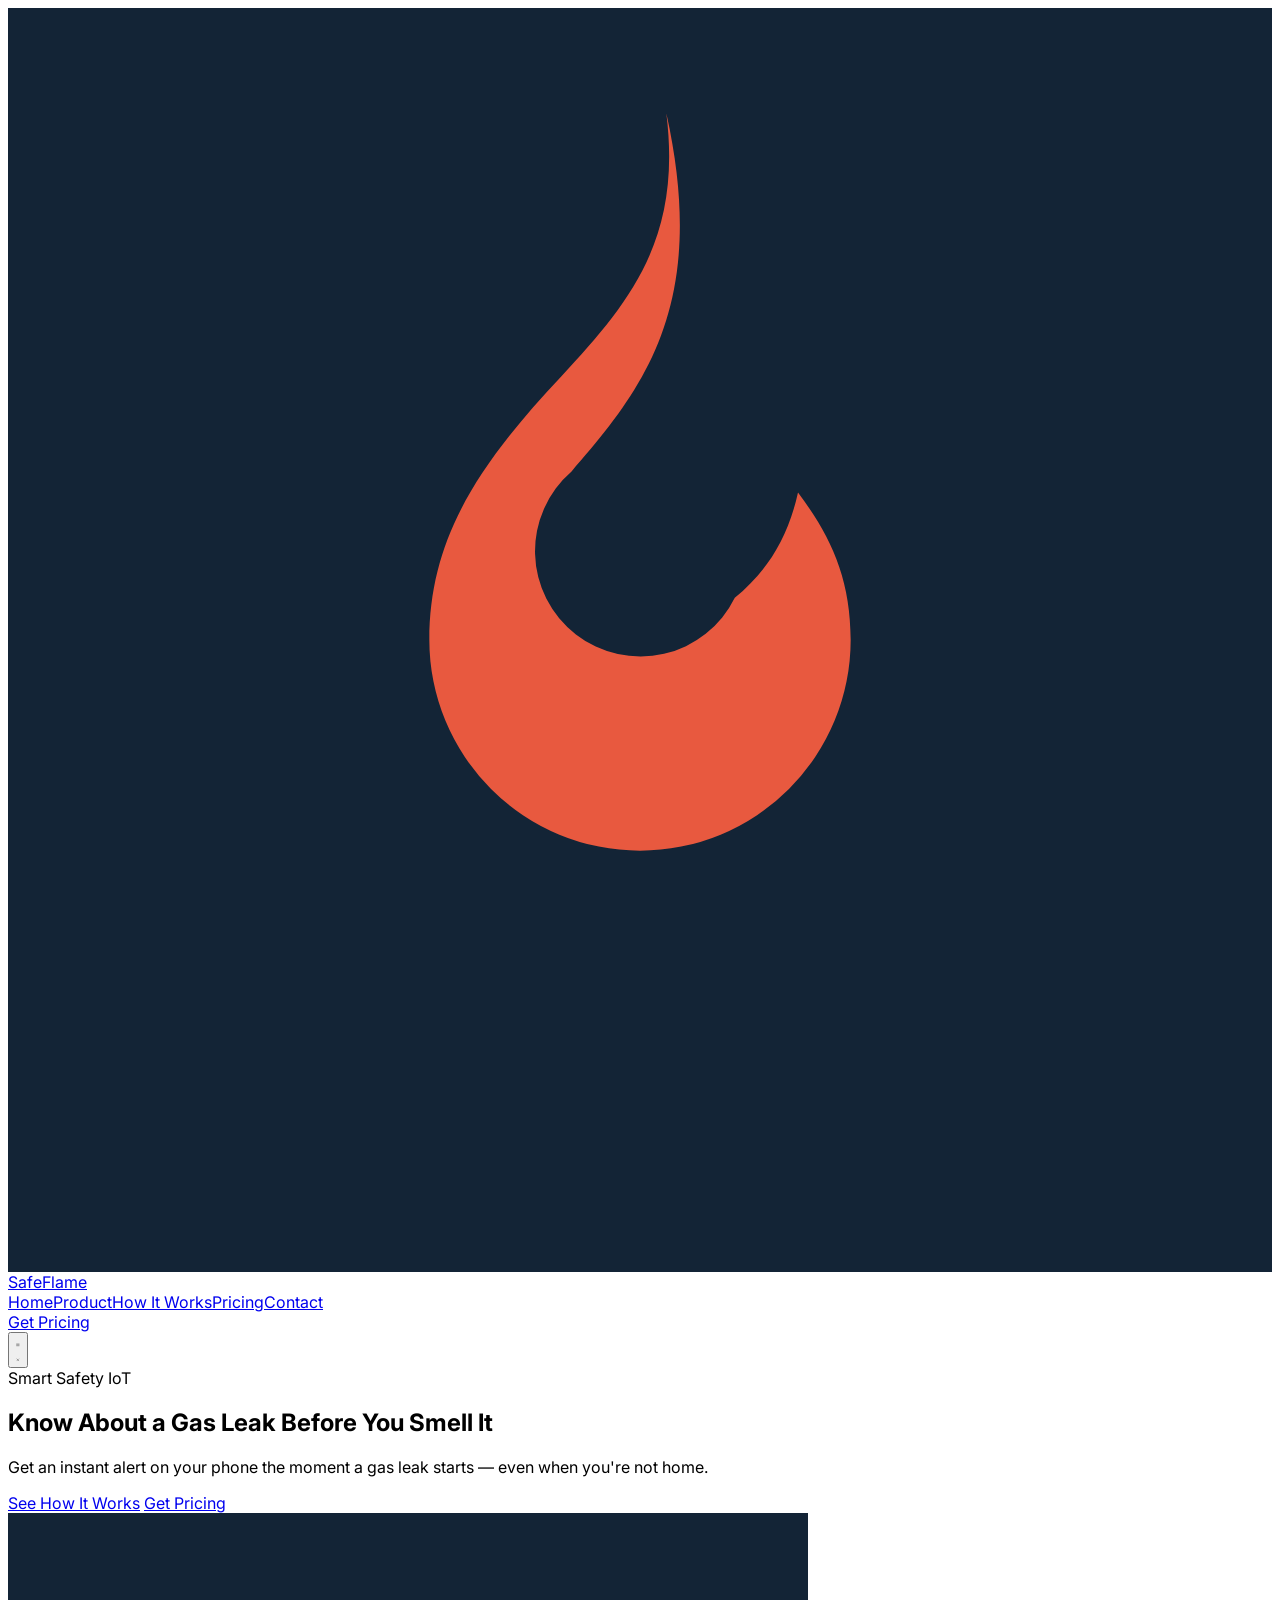
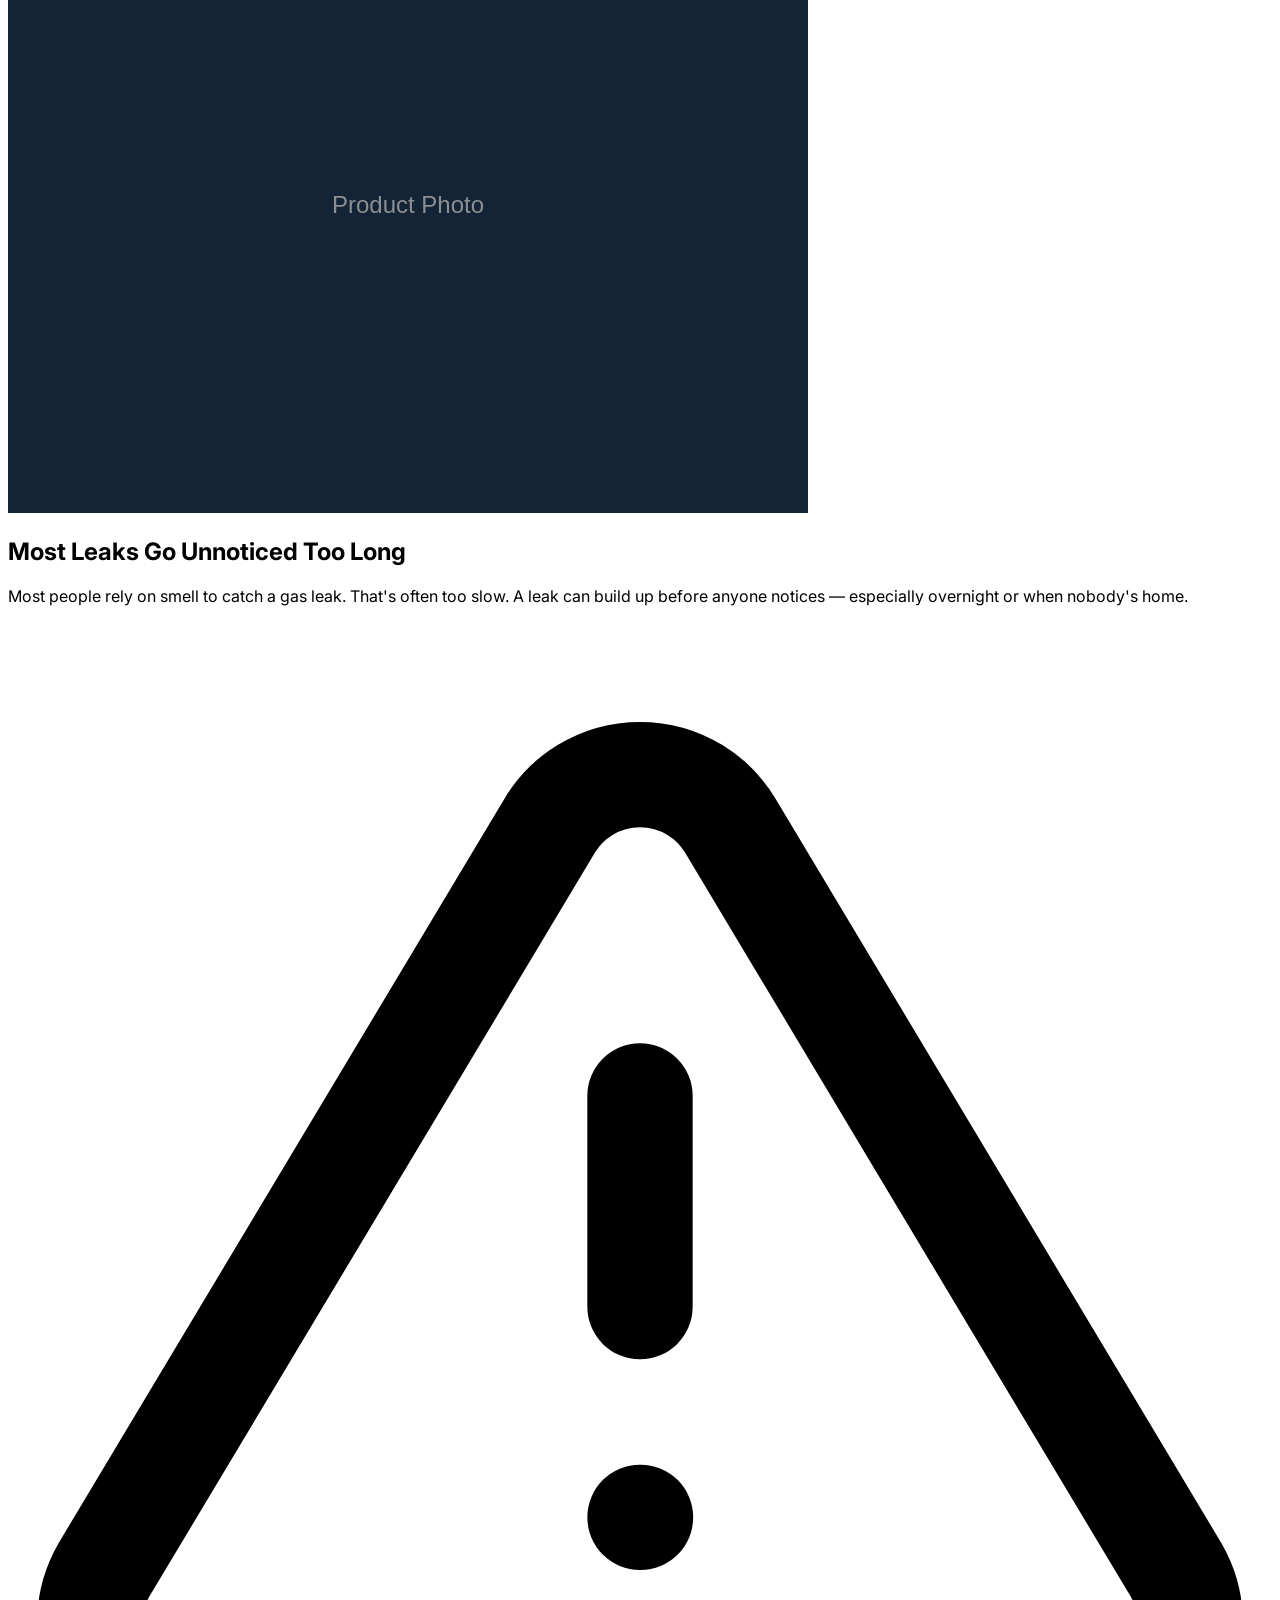
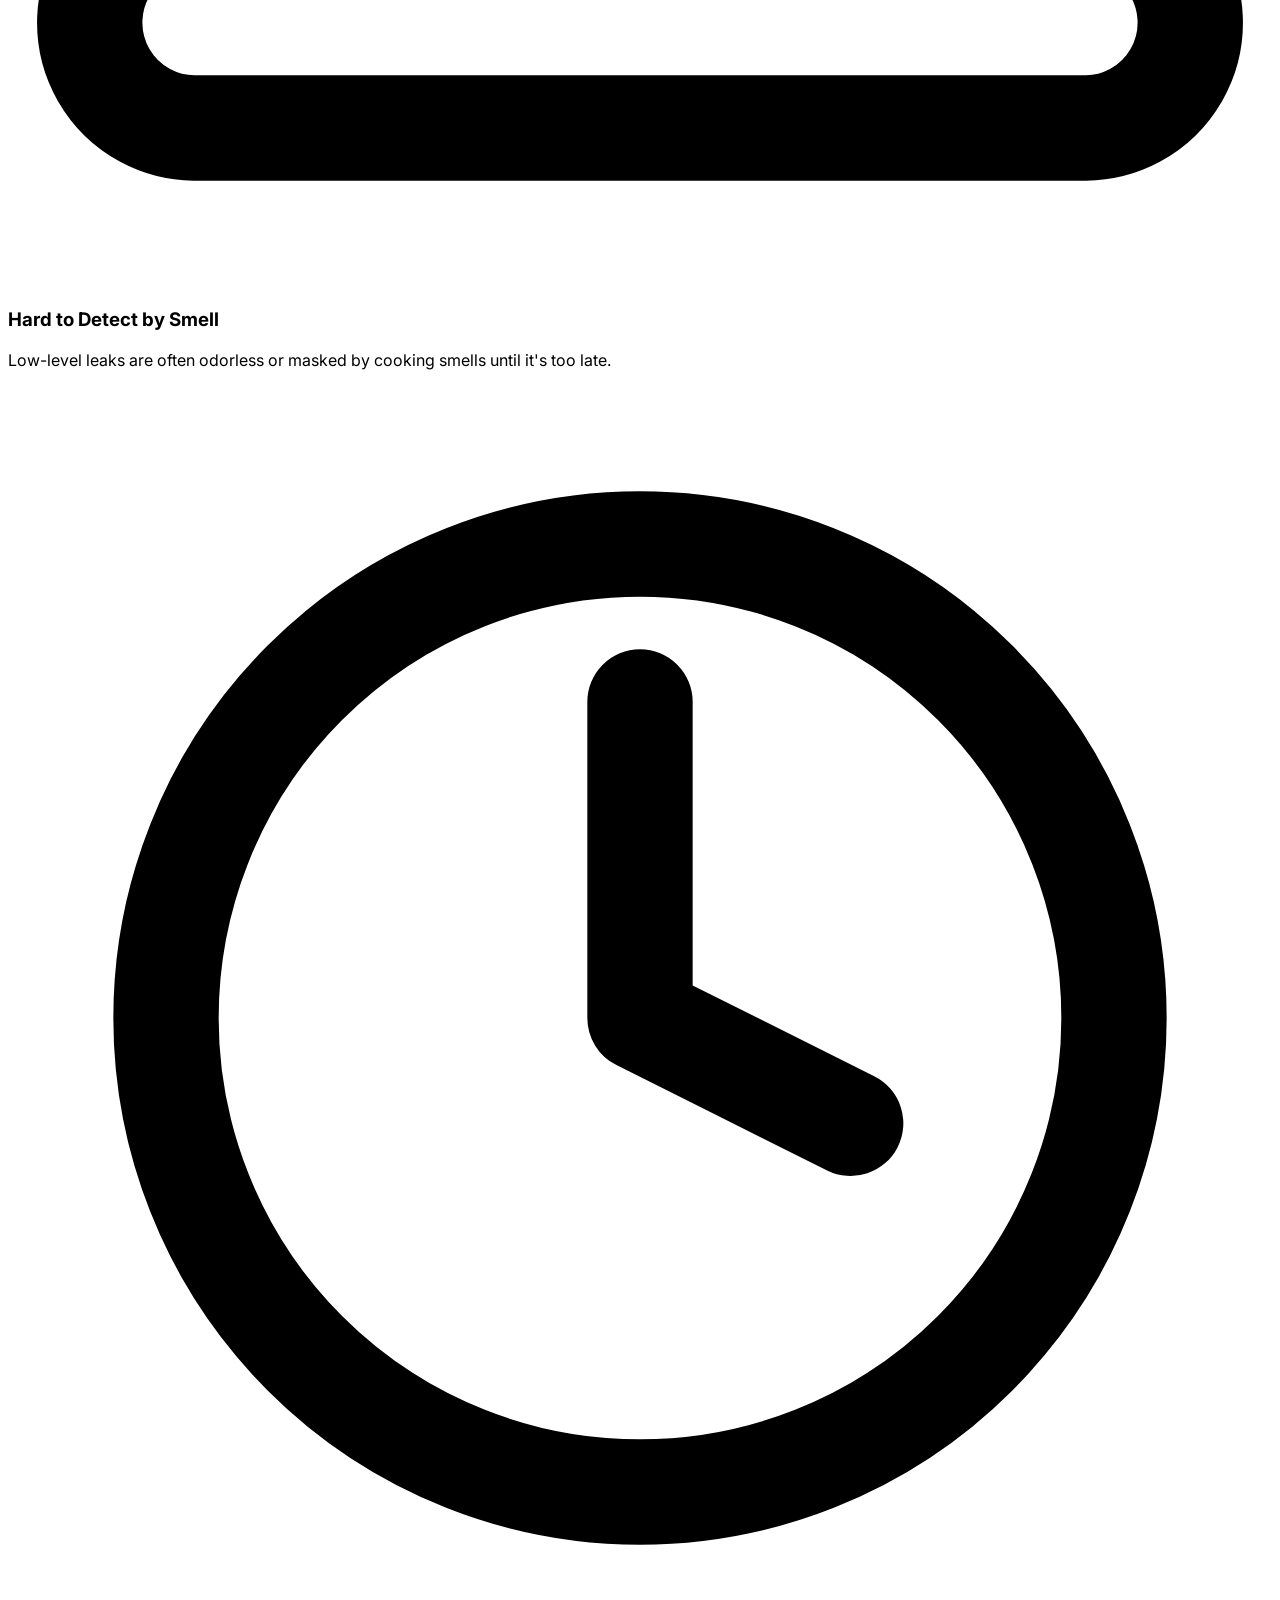
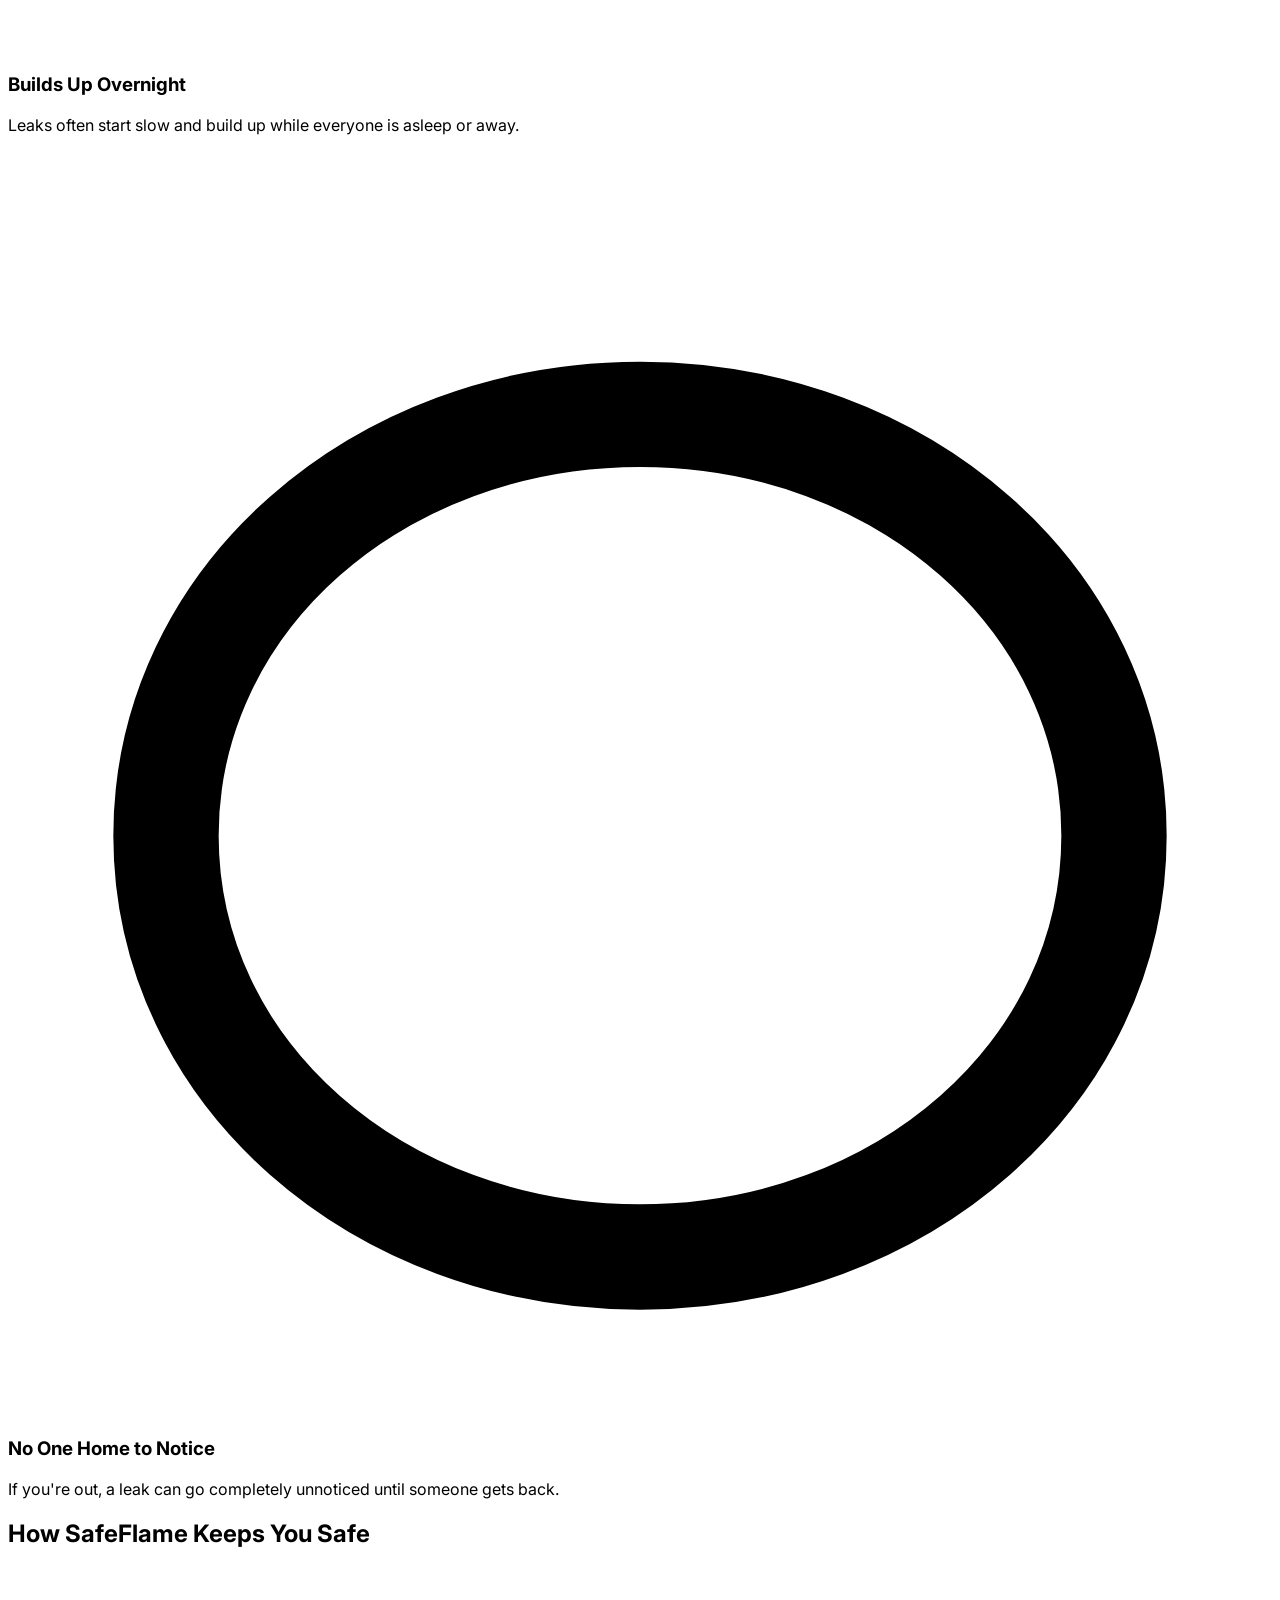
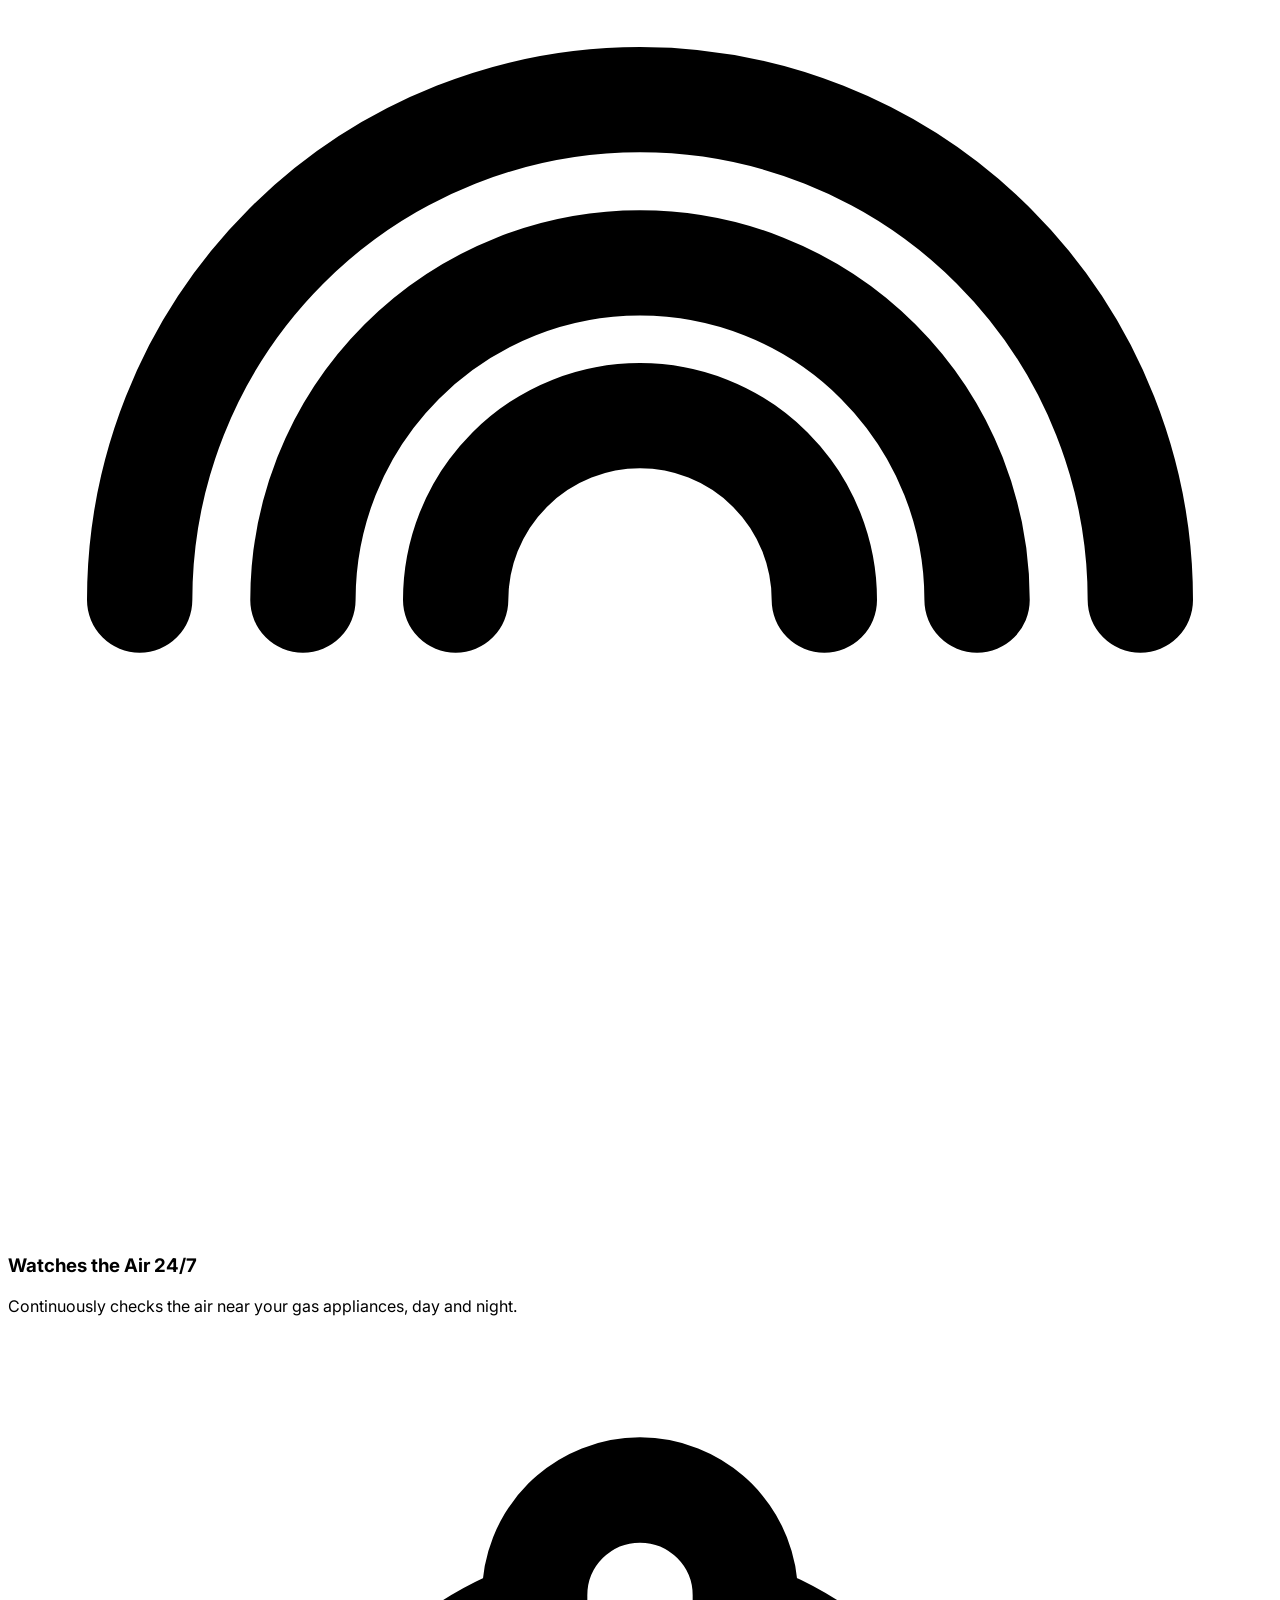
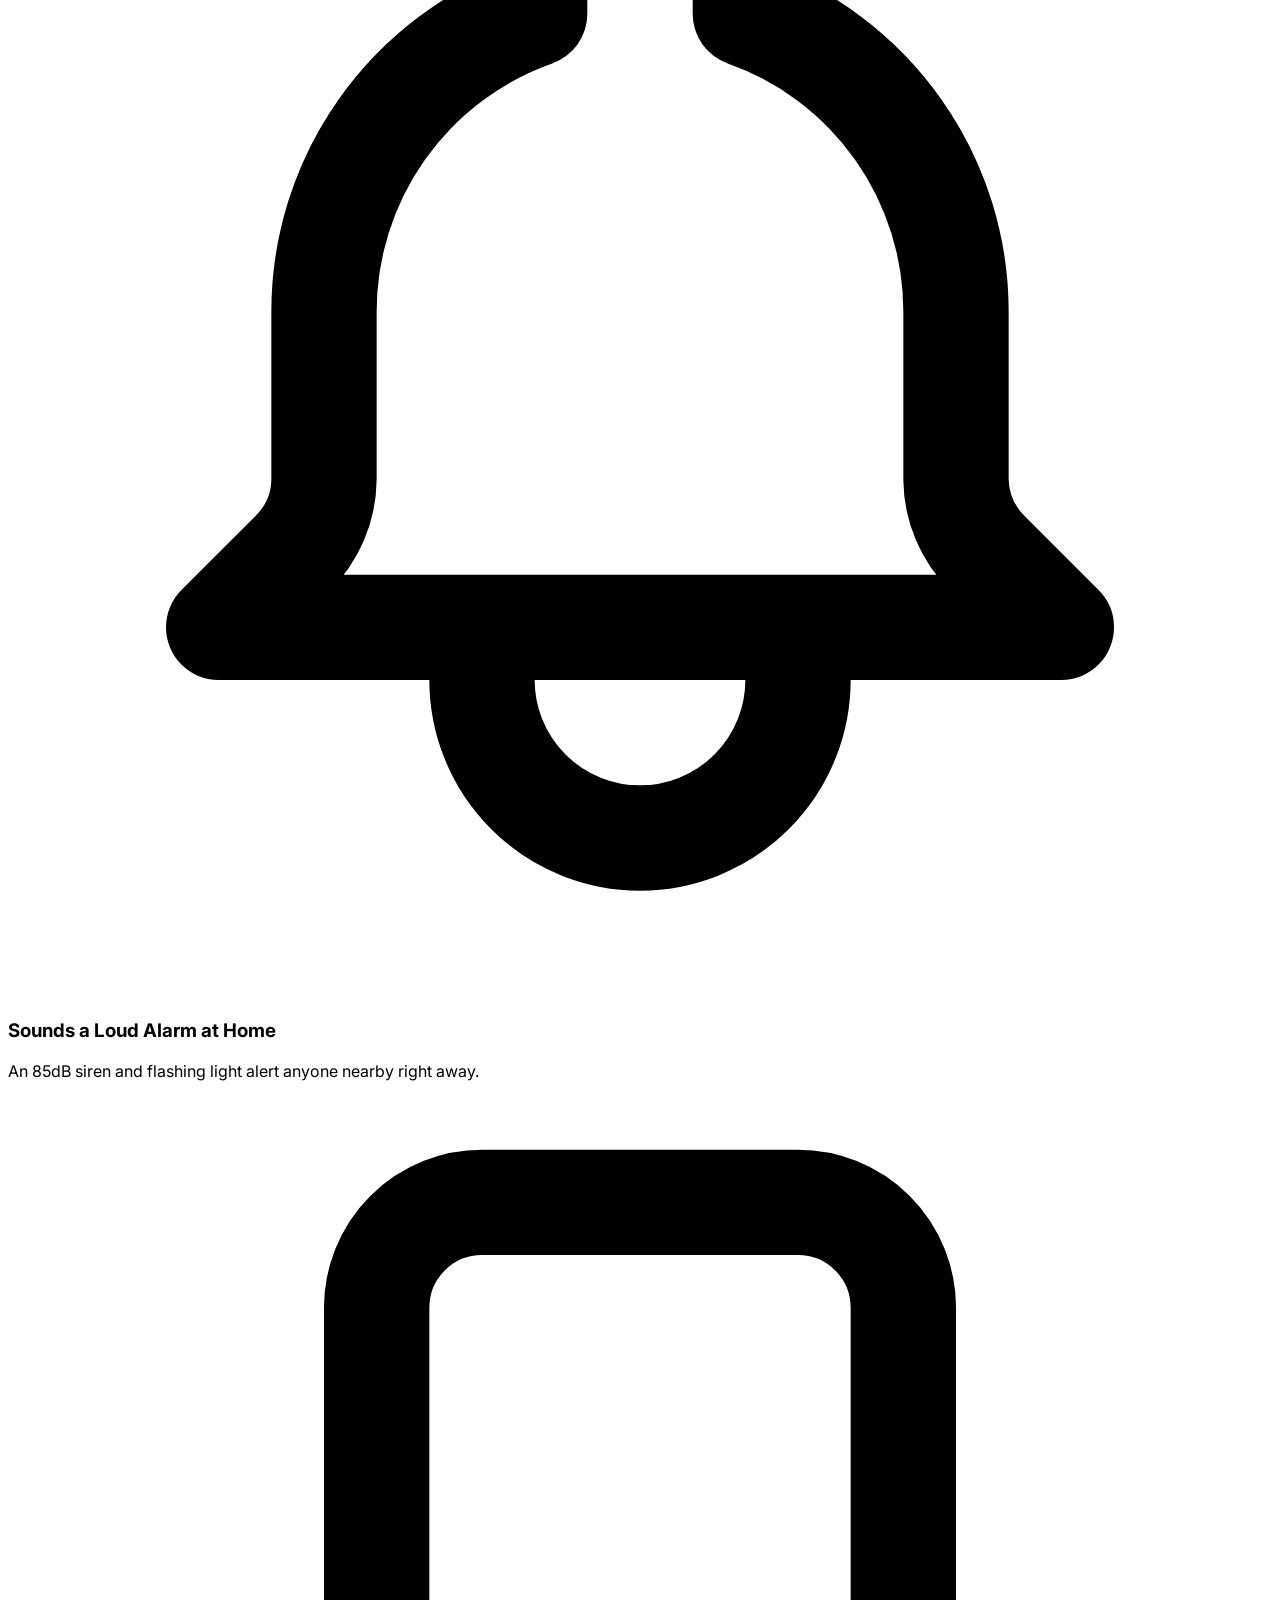
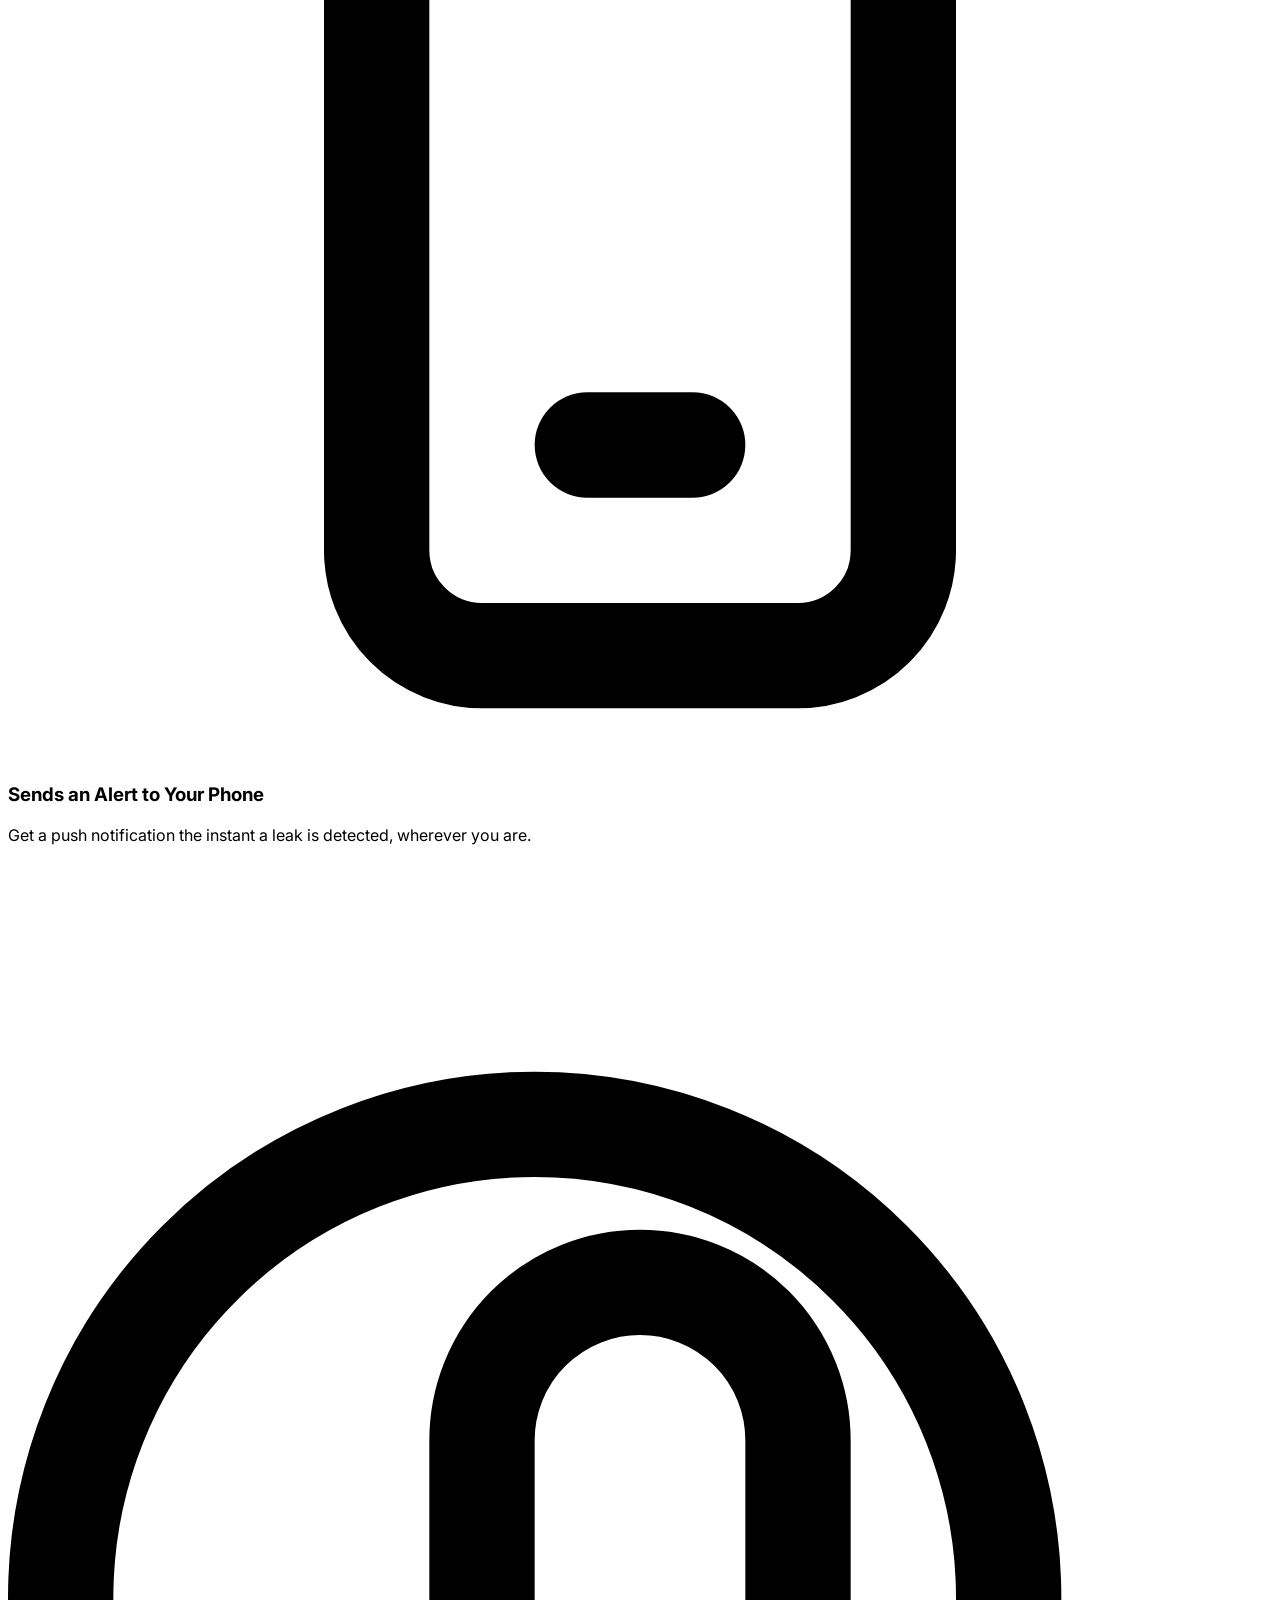
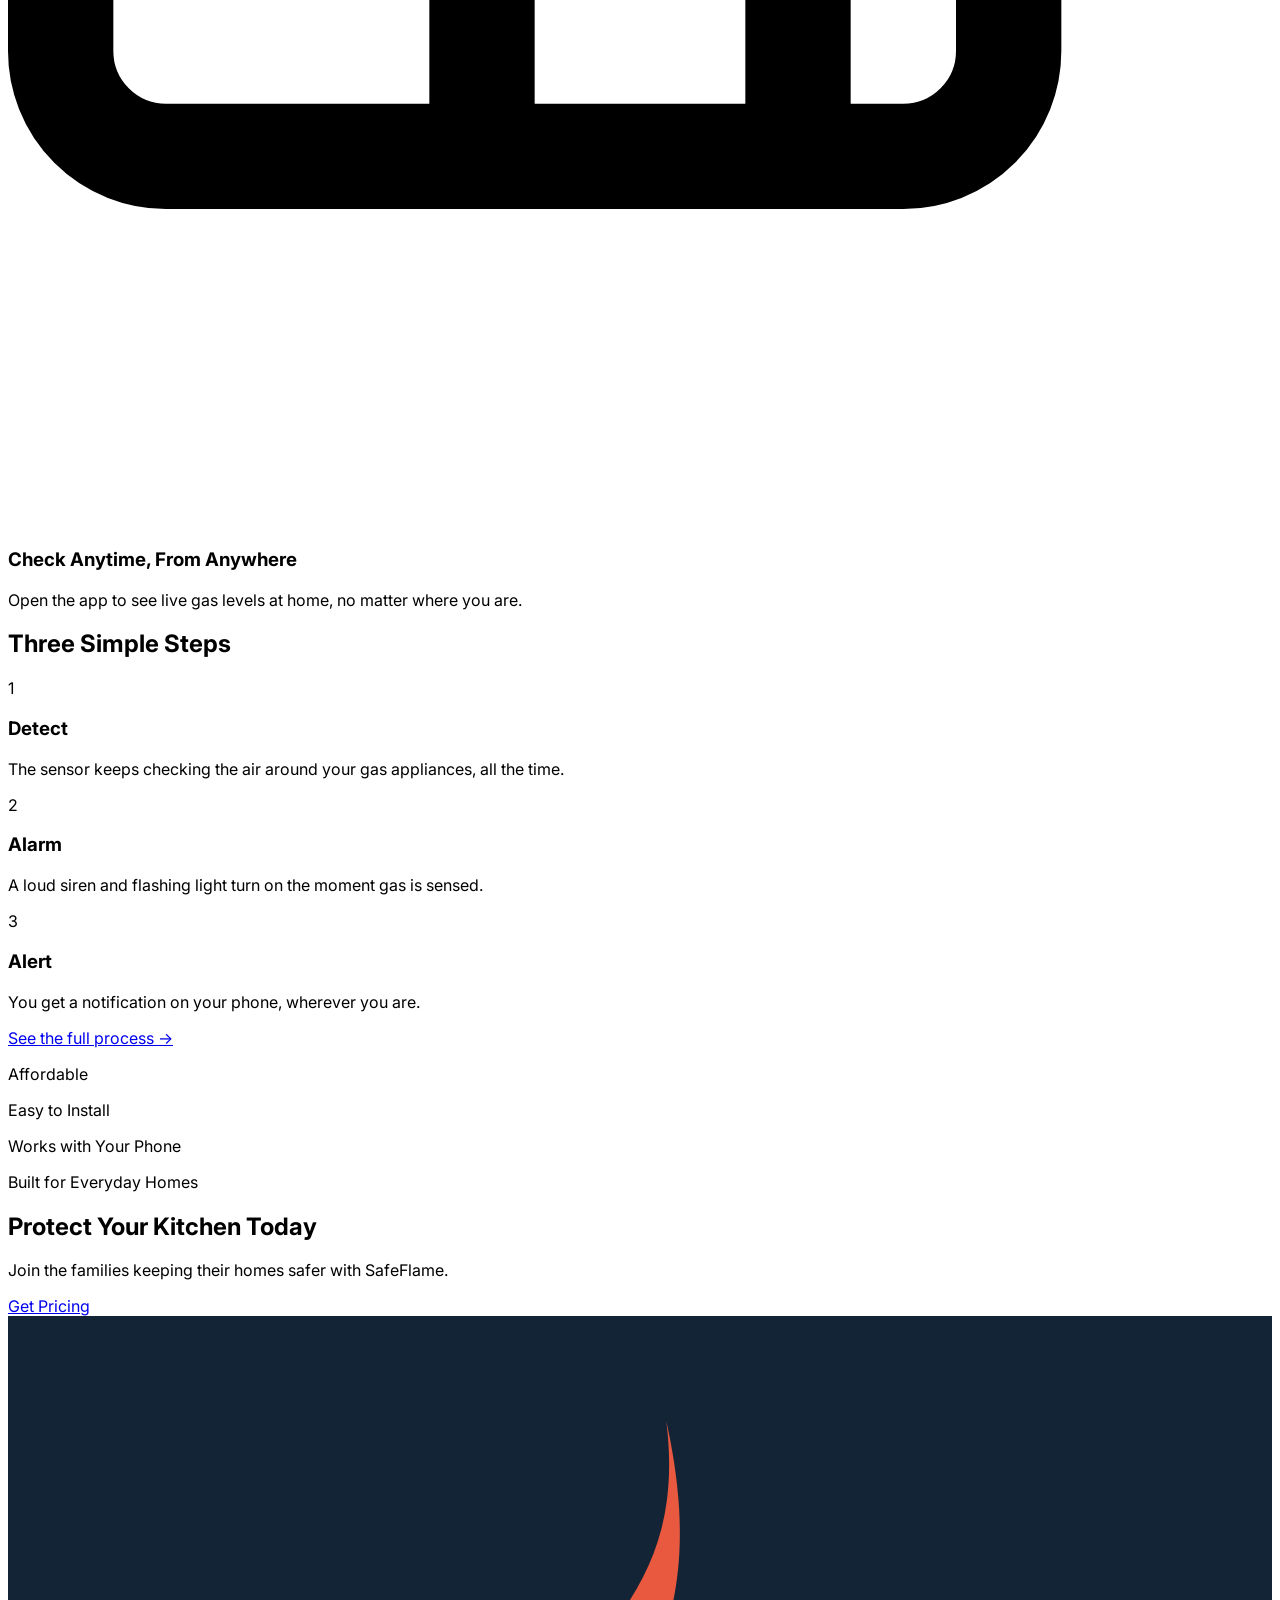
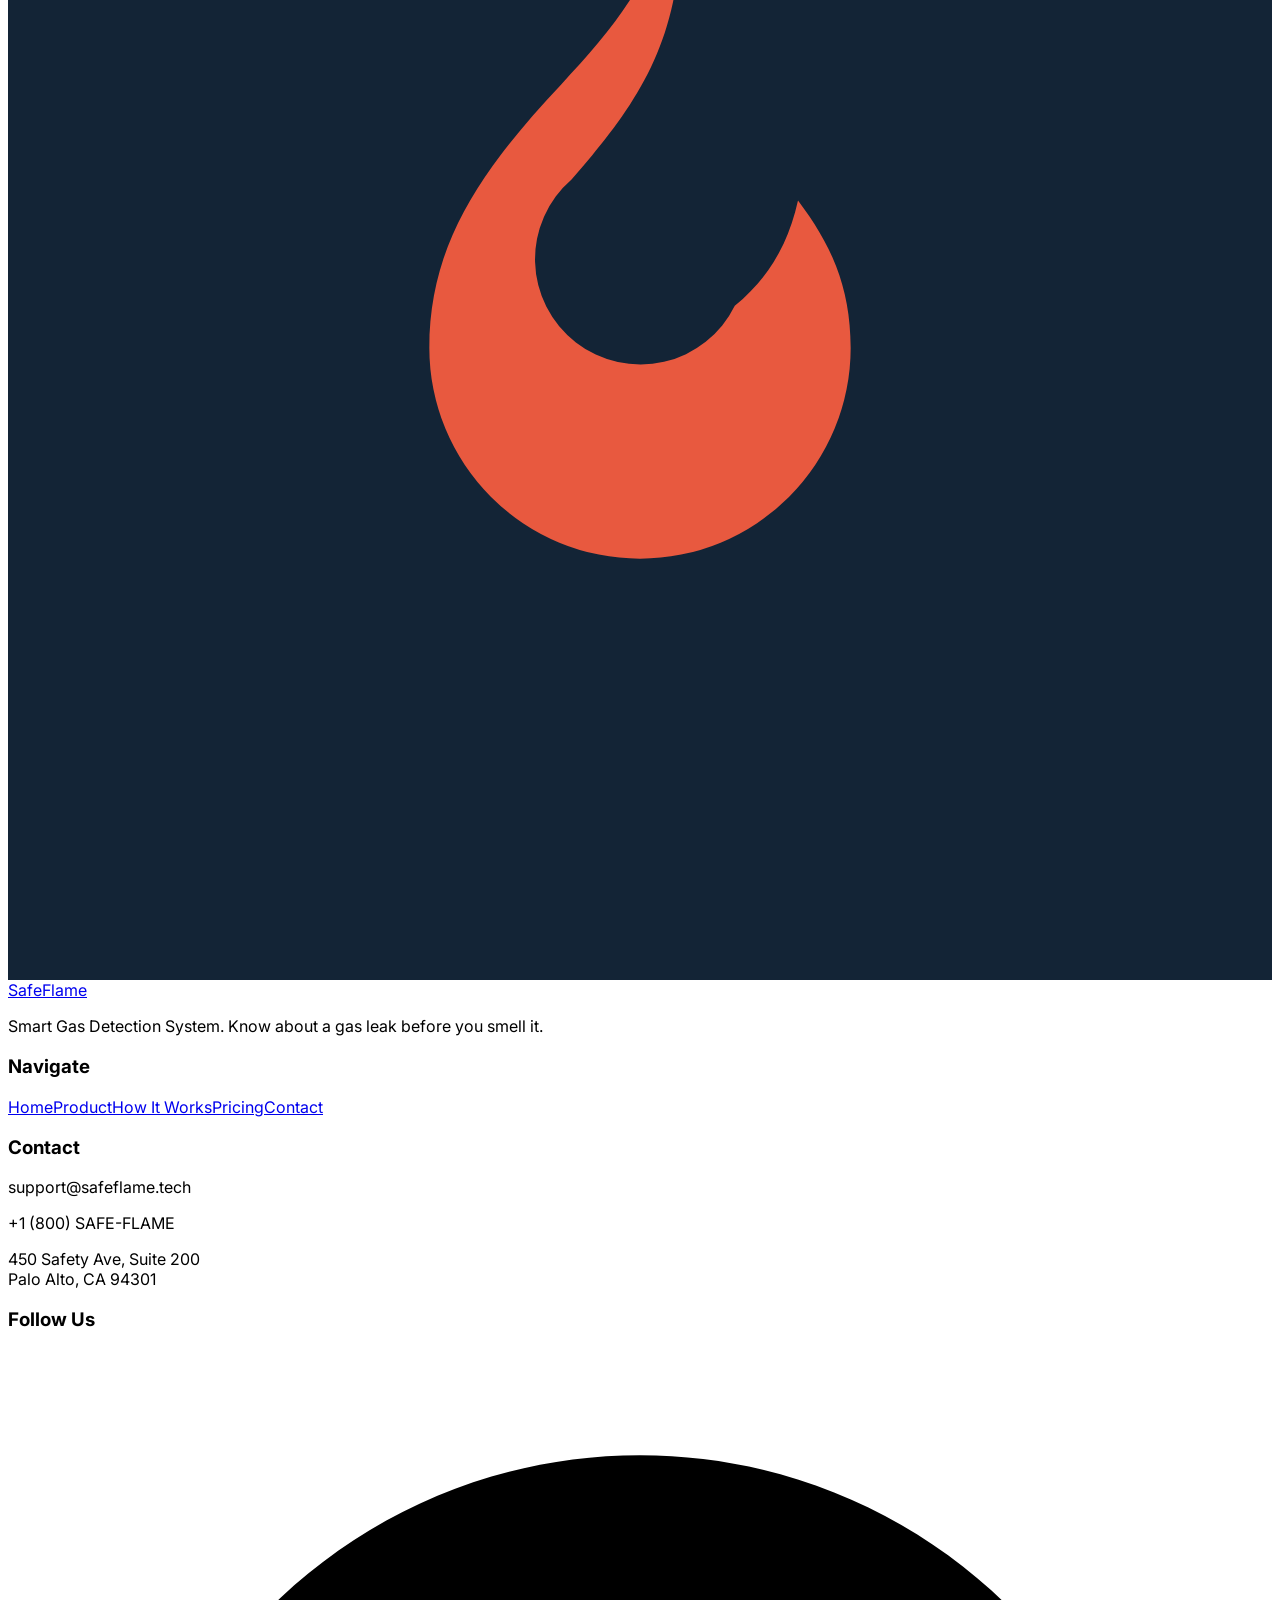
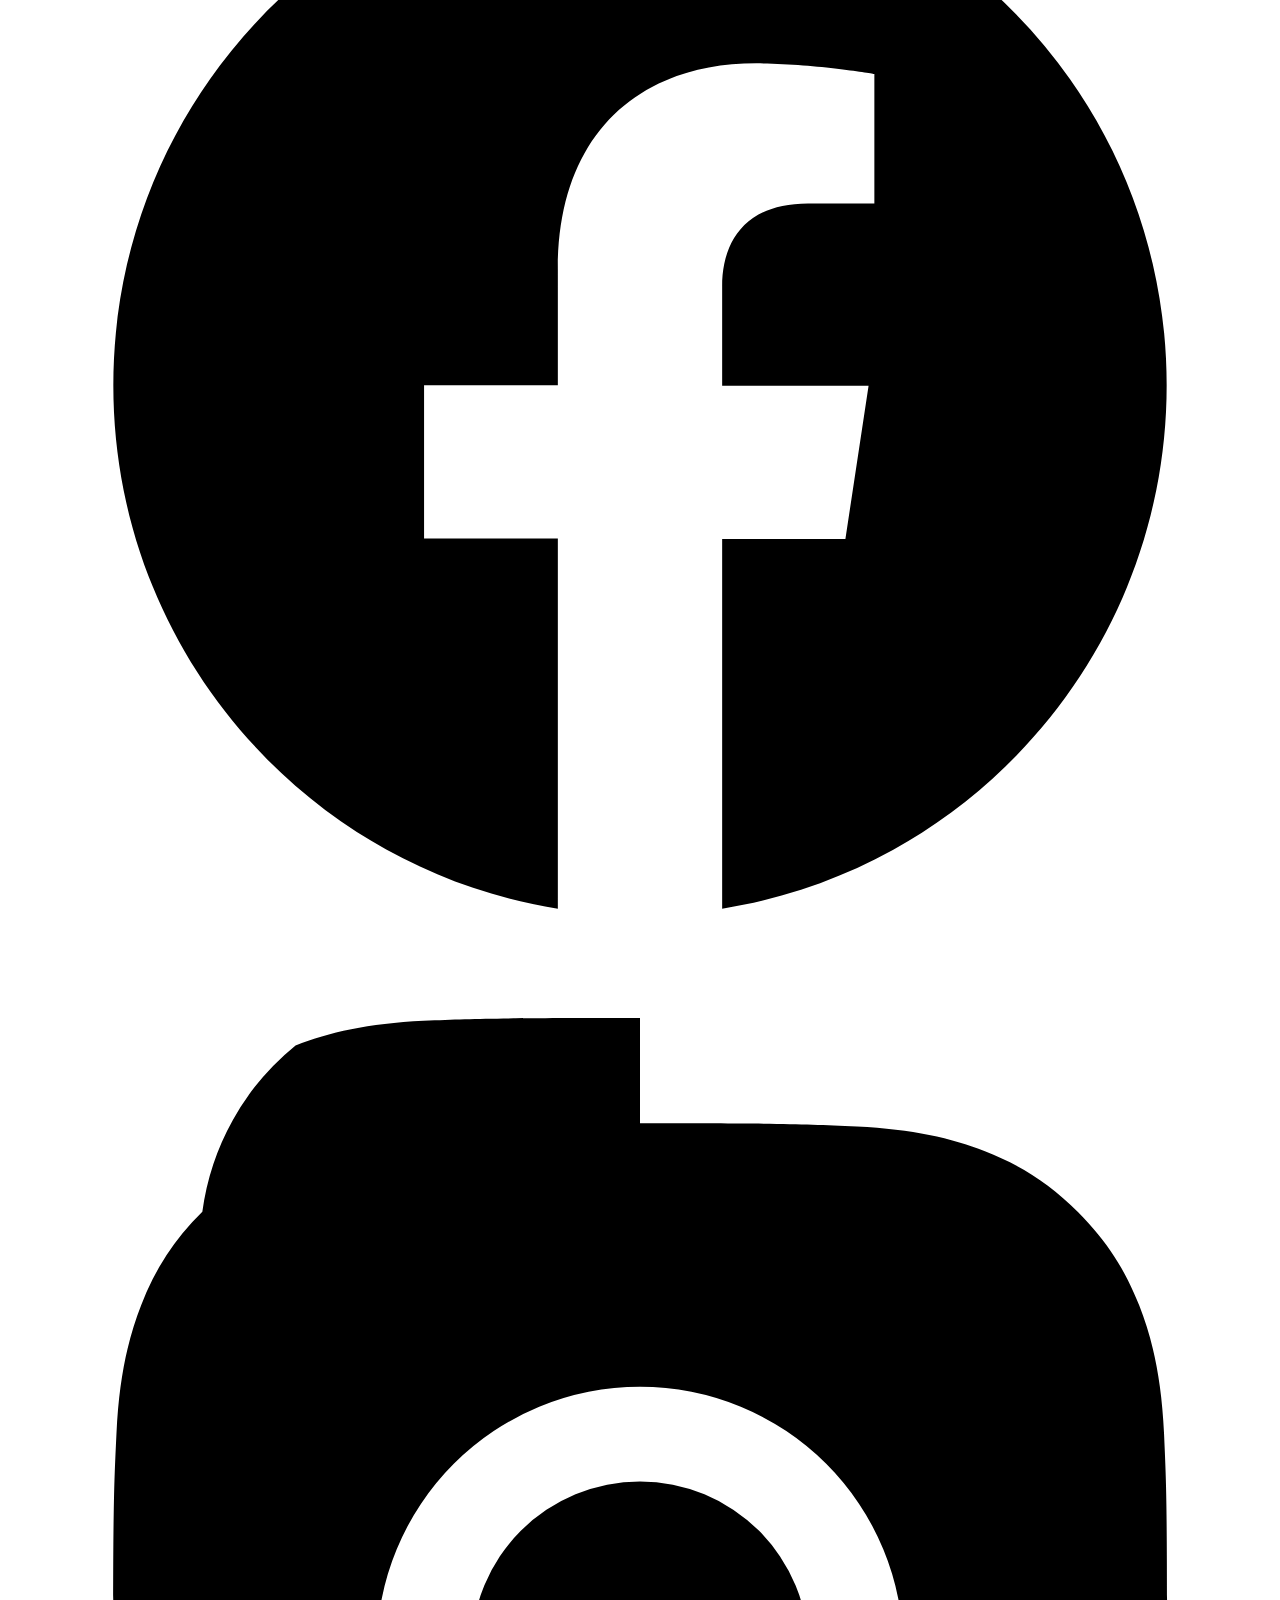
==== index.html @ 4f2daabb "Initial SafeFlame marketing website build 5-page static site (Home, Product, How It Works, Pricing, " ====
<!DOCTYPE html>
<html lang="en" class="scroll-smooth">
<head>
  <meta charset="UTF-8">
  <meta name="viewport" content="width=device-width, initial-scale=1.0">
  <title>SafeFlame | Know About a Gas Leak Before You Smell It</title>
  <meta name="description" content="SafeFlame is a smart gas detection system that watches your home 24/7 and alerts your phone the instant it senses a leak.">
  <link rel="icon" href="assets/images/logo-icon.png" type="image/png">
  <link rel="preconnect" href="https://fonts.googleapis.com">
  <link href="https://fonts.googleapis.com/css2?family=Inter:wght@400;500;600;700;800&display=swap" rel="stylesheet">
  <script src="https://cdn.tailwindcss.com"></script>
  <script>
    tailwind.config = {
      theme: {
        extend: {
          colors: { navy: '#132436', coral: '#E8593F', grey: '#8B8F94' },
          fontFamily: { sans: ['Inter', 'ui-sans-serif', 'system-ui', 'sans-serif'] },
        },
      },
    };
  </script>
  <link rel="stylesheet" href="assets/css/style.css">
</head>
<body data-page="home" class="font-sans text-navy bg-white antialiased">
  <div id="site-header"></div>

  <main>
    <!-- Hero -->
    <section class="bg-[#F7F7F8]">
      <div class="max-w-7xl mx-auto px-4 sm:px-6 lg:px-8 py-16 lg:py-24 grid lg:grid-cols-2 gap-12 items-center">
        <div class="reveal">
          <span class="inline-block rounded-full bg-coral/10 text-coral text-xs font-semibold tracking-wide uppercase px-3 py-1 mb-5">Smart Safety IoT</span>
          <h1 class="text-4xl sm:text-5xl font-extrabold leading-tight mb-5">Know About a Gas Leak Before You Smell It</h1>
          <p class="text-grey text-lg mb-8 max-w-xl">Get an instant alert on your phone the moment a gas leak starts — even when you're not home.</p>
          <div class="flex flex-wrap gap-4">
            <a href="how-it-works.html" class="inline-flex items-center rounded-md bg-coral px-6 py-3 text-sm font-semibold text-white shadow-sm hover:bg-[#d14a32] transition-colors">See How It Works</a>
            <a href="pricing.html" class="inline-flex items-center rounded-md border border-navy/20 px-6 py-3 text-sm font-semibold text-navy hover:bg-navy hover:text-white transition-colors">Get Pricing</a>
          </div>
        </div>
        <div class="reveal">
          <img src="assets/images/product-photo.jpg" alt="SafeFlame gas detection device mounted on a kitchen wall" class="w-full rounded-2xl shadow-xl object-cover aspect-[4/3]" onerror="this.src='data:image/svg+xml;utf8,%3Csvg xmlns=%22http://www.w3.org/2000/svg%22 width=%22800%22 height=%22600%22%3E%3Crect width=%22800%22 height=%22600%22 fill=%22%23132436%22/%3E%3Ctext x=%2250%25%22 y=%2250%25%22 fill=%22%238B8F94%22 font-family=%22sans-serif%22 font-size=%2224%22 text-anchor=%22middle%22%3EProduct Photo%3C/text%3E%3C/svg%3E'">
        </div>
      </div>
    </section>

    <!-- Problem -->
    <section class="max-w-7xl mx-auto px-4 sm:px-6 lg:px-8 py-16 lg:py-20">
      <div class="text-center max-w-2xl mx-auto mb-12 reveal">
        <h2 class="text-3xl font-bold mb-4">Most Leaks Go Unnoticed Too Long</h2>
        <p class="text-grey">Most people rely on smell to catch a gas leak. That's often too slow. A leak can build up before anyone notices — especially overnight or when nobody's home.</p>
      </div>
      <div class="grid sm:grid-cols-3 gap-6">
        <div class="rounded-2xl border border-gray-100 shadow-sm p-6 reveal">
          <div class="w-11 h-11 rounded-lg bg-coral/10 flex items-center justify-center mb-4">
            <svg viewBox="0 0 24 24" class="w-5 h-5 text-coral" fill="none" stroke="currentColor" stroke-width="2"><path stroke-linecap="round" stroke-linejoin="round" d="M12 9v4m0 4h.01M10.29 3.86 1.82 18a2 2 0 0 0 1.71 3h16.94a2 2 0 0 0 1.71-3L13.71 3.86a2 2 0 0 0-3.42 0Z"/></svg>
          </div>
          <h3 class="font-semibold mb-2">Hard to Detect by Smell</h3>
          <p class="text-sm text-grey">Low-level leaks are often odorless or masked by cooking smells until it's too late.</p>
        </div>
        <div class="rounded-2xl border border-gray-100 shadow-sm p-6 reveal">
          <div class="w-11 h-11 rounded-lg bg-coral/10 flex items-center justify-center mb-4">
            <svg viewBox="0 0 24 24" class="w-5 h-5 text-coral" fill="none" stroke="currentColor" stroke-width="2"><path stroke-linecap="round" stroke-linejoin="round" d="M12 6v6l4 2"/><circle cx="12" cy="12" r="9" stroke="currentColor"/></svg>
          </div>
          <h3 class="font-semibold mb-2">Builds Up Overnight</h3>
          <p class="text-sm text-grey">Leaks often start slow and build up while everyone is asleep or away.</p>
        </div>
        <div class="rounded-2xl border border-gray-100 shadow-sm p-6 reveal">
          <div class="w-11 h-11 rounded-lg bg-coral/10 flex items-center justify-center mb-4">
            <svg viewBox="0 0 24 24" class="w-5 h-5 text-coral" fill="none" stroke="currentColor" stroke-width="2"><path stroke-linecap="round" stroke-linejoin="round" d="M12 21c-4.97 0-9-3.5-9-8s4.03-8 9-8 9 3.5 9 8-4.03 8-9 8Z"/></svg>
          </div>
          <h3 class="font-semibold mb-2">No One Home to Notice</h3>
          <p class="text-sm text-grey">If you're out, a leak can go completely unnoticed until someone gets back.</p>
        </div>
      </div>
    </section>

    <!-- Solution -->
    <section class="bg-[#F7F7F8] py-16 lg:py-20">
      <div class="max-w-7xl mx-auto px-4 sm:px-6 lg:px-8">
        <div class="text-center max-w-2xl mx-auto mb-12 reveal">
          <h2 class="text-3xl font-bold mb-4">How SafeFlame Keeps You Safe</h2>
        </div>
        <div class="grid sm:grid-cols-2 lg:grid-cols-4 gap-6">
          <div class="bg-white rounded-2xl shadow-sm p-6 reveal">
            <div class="w-11 h-11 rounded-lg bg-coral/10 flex items-center justify-center mb-4">
              <svg viewBox="0 0 24 24" class="w-5 h-5 text-coral" fill="none" stroke="currentColor" stroke-width="2"><path stroke-linecap="round" stroke-linejoin="round" d="M8.5 12a3.5 3.5 0 1 1 7 0m-9.9 0a6.4 6.4 0 0 1 12.8 0M2.5 12a9.5 9.5 0 0 1 19 0"/></svg>
            </div>
            <h3 class="font-semibold mb-2">Watches the Air 24/7</h3>
            <p class="text-sm text-grey">Continuously checks the air near your gas appliances, day and night.</p>
          </div>
          <div class="bg-white rounded-2xl shadow-sm p-6 reveal">
            <div class="w-11 h-11 rounded-lg bg-coral/10 flex items-center justify-center mb-4">
              <svg viewBox="0 0 24 24" class="w-5 h-5 text-coral" fill="none" stroke="currentColor" stroke-width="2"><path stroke-linecap="round" stroke-linejoin="round" d="M15 17h5l-1.4-1.4A2 2 0 0 1 18 14.2V11a6 6 0 0 0-4-5.65V5a2 2 0 1 0-4 0v.35A6 6 0 0 0 6 11v3.2a2 2 0 0 1-.6 1.4L4 17h5m6 0v1a3 3 0 1 1-6 0v-1m6 0H9"/></svg>
            </div>
            <h3 class="font-semibold mb-2">Sounds a Loud Alarm at Home</h3>
            <p class="text-sm text-grey">An 85dB siren and flashing light alert anyone nearby right away.</p>
          </div>
          <div class="bg-white rounded-2xl shadow-sm p-6 reveal">
            <div class="w-11 h-11 rounded-lg bg-coral/10 flex items-center justify-center mb-4">
              <svg viewBox="0 0 24 24" class="w-5 h-5 text-coral" fill="none" stroke="currentColor" stroke-width="2"><rect x="7" y="2" width="10" height="20" rx="2" stroke="currentColor"/><path stroke-linecap="round" d="M11 18h2"/></svg>
            </div>
            <h3 class="font-semibold mb-2">Sends an Alert to Your Phone</h3>
            <p class="text-sm text-grey">Get a push notification the instant a leak is detected, wherever you are.</p>
          </div>
          <div class="bg-white rounded-2xl shadow-sm p-6 reveal">
            <div class="w-11 h-11 rounded-lg bg-coral/10 flex items-center justify-center mb-4">
              <svg viewBox="0 0 24 24" class="w-5 h-5 text-coral" fill="none" stroke="currentColor" stroke-width="2"><path stroke-linecap="round" stroke-linejoin="round" d="M9 17v-6a3 3 0 0 1 6 0v6m-8 0h10a2 2 0 0 0 2-2v-1a9 9 0 0 0-18 0v1a2 2 0 0 0 2 2Z"/></svg>
            </div>
            <h3 class="font-semibold mb-2">Check Anytime, From Anywhere</h3>
            <p class="text-sm text-grey">Open the app to see live gas levels at home, no matter where you are.</p>
          </div>
        </div>
      </div>
    </section>

    <!-- How it works mini strip -->
    <section class="max-w-7xl mx-auto px-4 sm:px-6 lg:px-8 py-16 lg:py-20">
      <div class="text-center max-w-2xl mx-auto mb-12 reveal">
        <h2 class="text-3xl font-bold mb-4">Three Simple Steps</h2>
      </div>
      <div class="grid sm:grid-cols-3 gap-8">
        <div class="text-center reveal">
          <div class="w-12 h-12 mx-auto rounded-full bg-navy text-white flex items-center justify-center font-bold mb-4">1</div>
          <h3 class="font-semibold mb-2">Detect</h3>
          <p class="text-sm text-grey">The sensor keeps checking the air around your gas appliances, all the time.</p>
        </div>
        <div class="text-center reveal">
          <div class="w-12 h-12 mx-auto rounded-full bg-navy text-white flex items-center justify-center font-bold mb-4">2</div>
          <h3 class="font-semibold mb-2">Alarm</h3>
          <p class="text-sm text-grey">A loud siren and flashing light turn on the moment gas is sensed.</p>
        </div>
        <div class="text-center reveal">
          <div class="w-12 h-12 mx-auto rounded-full bg-navy text-white flex items-center justify-center font-bold mb-4">3</div>
          <h3 class="font-semibold mb-2">Alert</h3>
          <p class="text-sm text-grey">You get a notification on your phone, wherever you are.</p>
        </div>
      </div>
      <div class="text-center mt-10 reveal">
        <a href="how-it-works.html" class="text-coral font-semibold text-sm hover:underline">See the full process &rarr;</a>
      </div>
    </section>

    <!-- Trust bar -->
    <section class="bg-navy py-10">
      <div class="max-w-7xl mx-auto px-4 sm:px-6 lg:px-8 grid grid-cols-2 sm:grid-cols-4 gap-6 text-center text-white reveal">
        <div>
          <p class="font-semibold">Affordable</p>
        </div>
        <div>
          <p class="font-semibold">Easy to Install</p>
        </div>
        <div>
          <p class="font-semibold">Works with Your Phone</p>
        </div>
        <div>
          <p class="font-semibold">Built for Everyday Homes</p>
        </div>
      </div>
    </section>

    <!-- CTA banner -->
    <section class="bg-[#0d1b28] py-16">
      <div class="max-w-4xl mx-auto px-4 sm:px-6 lg:px-8 text-center reveal">
        <h2 class="text-3xl font-bold text-white mb-4">Protect Your Kitchen Today</h2>
        <p class="text-gray-300 mb-8">Join the families keeping their homes safer with SafeFlame.</p>
        <a href="pricing.html" class="inline-flex items-center rounded-md bg-coral px-8 py-3 text-sm font-semibold text-white shadow-sm hover:bg-[#d14a32] transition-colors">Get Pricing</a>
      </div>
    </section>
  </main>

  <div id="site-footer"></div>

  <script src="assets/js/partials.js"></script>
  <script src="assets/js/main.js"></script>
</body>
</html>
---- assets/css/style.css ----
:root {
  --navy: #132436;
  --coral: #E8593F;
  --grey: #8B8F94;
  --bg-light: #F7F7F8;
}

html {
  scroll-behavior: smooth;
}

body {
  font-family: 'Inter', ui-sans-serif, system-ui, sans-serif;
}

/* Scroll reveal */
.reveal {
  opacity: 0;
  transform: translateY(16px);
  transition: opacity 0.6s ease, transform 0.6s ease;
}
.reveal.is-visible {
  opacity: 1;
  transform: translateY(0);
}

/* Focus states */
a:focus-visible,
button:focus-visible,
input:focus-visible,
textarea:focus-visible,
select:focus-visible {
  outline: 2px solid var(--coral);
  outline-offset: 2px;
}

/* Mobile nav */
#mobile-nav {
  max-height: 0;
  overflow: hidden;
  transition: max-height 0.3s ease;
}
#mobile-nav.open {
  max-height: 480px;
}

/* FAQ accordion */
.faq-icon {
  transition: transform 0.25s ease;
}
.faq-item[data-open="true"] .faq-icon {
  transform: rotate(45deg);
}
.faq-panel {
  max-height: 0;
  overflow: hidden;
  transition: max-height 0.35s ease;
}
.faq-item[data-open="true"] .faq-panel {
  max-height: 320px;
}

/* Logo placeholder fallback */
.logo-fallback {
  background: var(--navy);
}

/* Form field error */
.field-error {
  display: none;
}
.field-invalid .field-error {
  display: block;
}
.field-invalid input,
.field-invalid textarea,
.field-invalid select {
  border-color: #DC2626 !important;
}
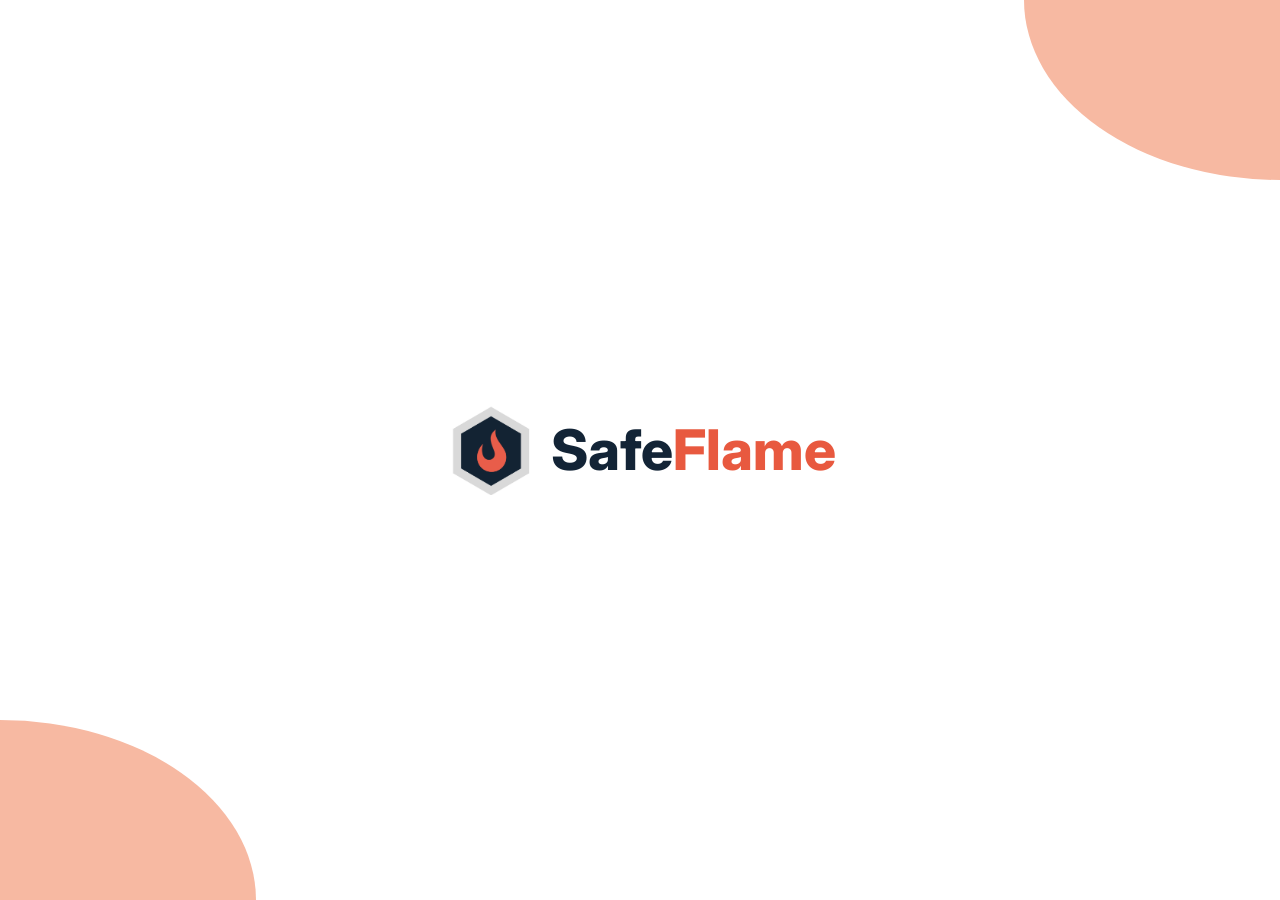
==== commit 6065c6ca: "Update landing page tagline and design" ====
--- a/index.html
+++ b/index.html
@@ -1,176 +1,21 @@
 <!DOCTYPE html>
-<html lang="en" class="scroll-smooth">
+<html lang="en">
 <head>
   <meta charset="UTF-8">
   <meta name="viewport" content="width=device-width, initial-scale=1.0">
-  <title>SafeFlame | Know About a Gas Leak Before You Smell It</title>
-  <meta name="description" content="SafeFlame is a smart gas detection system that watches your home 24/7 and alerts your phone the instant it senses a leak.">
+  <title>SafeFlame | Safety That Never Sleeps</title>
+  <meta name="description" content="SafeFlame watches your home 24/7 and alerts your phone the instant it senses a gas leak — safety that never sleeps.">
   <link rel="icon" href="assets/images/logo-icon.png" type="image/png">
   <link rel="preconnect" href="https://fonts.googleapis.com">
   <link href="https://fonts.googleapis.com/css2?family=Inter:wght@400;500;600;700;800&display=swap" rel="stylesheet">
-  <script src="https://cdn.tailwindcss.com"></script>
-  <script>
-    tailwind.config = {
-      theme: {
-        extend: {
-          colors: { navy: '#132436', coral: '#E8593F', grey: '#8B8F94' },
-          fontFamily: { sans: ['Inter', 'ui-sans-serif', 'system-ui', 'sans-serif'] },
-        },
-      },
-    };
-  </script>
-  <link rel="stylesheet" href="assets/css/style.css">
+  <link rel="stylesheet" href="assets/css/splash.css">
 </head>
-<body data-page="home" class="font-sans text-navy bg-white antialiased">
-  <div id="site-header"></div>
-
-  <main>
-    <!-- Hero -->
-    <section class="bg-[#F7F7F8]">
-      <div class="max-w-7xl mx-auto px-4 sm:px-6 lg:px-8 py-16 lg:py-24 grid lg:grid-cols-2 gap-12 items-center">
-        <div class="reveal">
-          <span class="inline-block rounded-full bg-coral/10 text-coral text-xs font-semibold tracking-wide uppercase px-3 py-1 mb-5">Smart Safety IoT</span>
-          <h1 class="text-4xl sm:text-5xl font-extrabold leading-tight mb-5">Know About a Gas Leak Before You Smell It</h1>
-          <p class="text-grey text-lg mb-8 max-w-xl">Get an instant alert on your phone the moment a gas leak starts — even when you're not home.</p>
-          <div class="flex flex-wrap gap-4">
-            <a href="how-it-works.html" class="inline-flex items-center rounded-md bg-coral px-6 py-3 text-sm font-semibold text-white shadow-sm hover:bg-[#d14a32] transition-colors">See How It Works</a>
-            <a href="pricing.html" class="inline-flex items-center rounded-md border border-navy/20 px-6 py-3 text-sm font-semibold text-navy hover:bg-navy hover:text-white transition-colors">Get Pricing</a>
-          </div>
-        </div>
-        <div class="reveal">
-          <img src="assets/images/product-photo.jpg" alt="SafeFlame gas detection device mounted on a kitchen wall" class="w-full rounded-2xl shadow-xl object-cover aspect-[4/3]" onerror="this.src='data:image/svg+xml;utf8,%3Csvg xmlns=%22http://www.w3.org/2000/svg%22 width=%22800%22 height=%22600%22%3E%3Crect width=%22800%22 height=%22600%22 fill=%22%23132436%22/%3E%3Ctext x=%2250%25%22 y=%2250%25%22 fill=%22%238B8F94%22 font-family=%22sans-serif%22 font-size=%2224%22 text-anchor=%22middle%22%3EProduct Photo%3C/text%3E%3C/svg%3E'">
-        </div>
-      </div>
-    </section>
-
-    <!-- Problem -->
-    <section class="max-w-7xl mx-auto px-4 sm:px-6 lg:px-8 py-16 lg:py-20">
-      <div class="text-center max-w-2xl mx-auto mb-12 reveal">
-        <h2 class="text-3xl font-bold mb-4">Most Leaks Go Unnoticed Too Long</h2>
-        <p class="text-grey">Most people rely on smell to catch a gas leak. That's often too slow. A leak can build up before anyone notices — especially overnight or when nobody's home.</p>
-      </div>
-      <div class="grid sm:grid-cols-3 gap-6">
-        <div class="rounded-2xl border border-gray-100 shadow-sm p-6 reveal">
-          <div class="w-11 h-11 rounded-lg bg-coral/10 flex items-center justify-center mb-4">
-            <svg viewBox="0 0 24 24" class="w-5 h-5 text-coral" fill="none" stroke="currentColor" stroke-width="2"><path stroke-linecap="round" stroke-linejoin="round" d="M12 9v4m0 4h.01M10.29 3.86 1.82 18a2 2 0 0 0 1.71 3h16.94a2 2 0 0 0 1.71-3L13.71 3.86a2 2 0 0 0-3.42 0Z"/></svg>
-          </div>
-          <h3 class="font-semibold mb-2">Hard to Detect by Smell</h3>
-          <p class="text-sm text-grey">Low-level leaks are often odorless or masked by cooking smells until it's too late.</p>
-        </div>
-        <div class="rounded-2xl border border-gray-100 shadow-sm p-6 reveal">
-          <div class="w-11 h-11 rounded-lg bg-coral/10 flex items-center justify-center mb-4">
-            <svg viewBox="0 0 24 24" class="w-5 h-5 text-coral" fill="none" stroke="currentColor" stroke-width="2"><path stroke-linecap="round" stroke-linejoin="round" d="M12 6v6l4 2"/><circle cx="12" cy="12" r="9" stroke="currentColor"/></svg>
-          </div>
-          <h3 class="font-semibold mb-2">Builds Up Overnight</h3>
-          <p class="text-sm text-grey">Leaks often start slow and build up while everyone is asleep or away.</p>
-        </div>
-        <div class="rounded-2xl border border-gray-100 shadow-sm p-6 reveal">
-          <div class="w-11 h-11 rounded-lg bg-coral/10 flex items-center justify-center mb-4">
-            <svg viewBox="0 0 24 24" class="w-5 h-5 text-coral" fill="none" stroke="currentColor" stroke-width="2"><path stroke-linecap="round" stroke-linejoin="round" d="M12 21c-4.97 0-9-3.5-9-8s4.03-8 9-8 9 3.5 9 8-4.03 8-9 8Z"/></svg>
-          </div>
-          <h3 class="font-semibold mb-2">No One Home to Notice</h3>
-          <p class="text-sm text-grey">If you're out, a leak can go completely unnoticed until someone gets back.</p>
-        </div>
-      </div>
-    </section>
-
-    <!-- Solution -->
-    <section class="bg-[#F7F7F8] py-16 lg:py-20">
-      <div class="max-w-7xl mx-auto px-4 sm:px-6 lg:px-8">
-        <div class="text-center max-w-2xl mx-auto mb-12 reveal">
-          <h2 class="text-3xl font-bold mb-4">How SafeFlame Keeps You Safe</h2>
-        </div>
-        <div class="grid sm:grid-cols-2 lg:grid-cols-4 gap-6">
-          <div class="bg-white rounded-2xl shadow-sm p-6 reveal">
-            <div class="w-11 h-11 rounded-lg bg-coral/10 flex items-center justify-center mb-4">
-              <svg viewBox="0 0 24 24" class="w-5 h-5 text-coral" fill="none" stroke="currentColor" stroke-width="2"><path stroke-linecap="round" stroke-linejoin="round" d="M8.5 12a3.5 3.5 0 1 1 7 0m-9.9 0a6.4 6.4 0 0 1 12.8 0M2.5 12a9.5 9.5 0 0 1 19 0"/></svg>
-            </div>
-            <h3 class="font-semibold mb-2">Watches the Air 24/7</h3>
-            <p class="text-sm text-grey">Continuously checks the air near your gas appliances, day and night.</p>
-          </div>
-          <div class="bg-white rounded-2xl shadow-sm p-6 reveal">
-            <div class="w-11 h-11 rounded-lg bg-coral/10 flex items-center justify-center mb-4">
-              <svg viewBox="0 0 24 24" class="w-5 h-5 text-coral" fill="none" stroke="currentColor" stroke-width="2"><path stroke-linecap="round" stroke-linejoin="round" d="M15 17h5l-1.4-1.4A2 2 0 0 1 18 14.2V11a6 6 0 0 0-4-5.65V5a2 2 0 1 0-4 0v.35A6 6 0 0 0 6 11v3.2a2 2 0 0 1-.6 1.4L4 17h5m6 0v1a3 3 0 1 1-6 0v-1m6 0H9"/></svg>
-            </div>
-            <h3 class="font-semibold mb-2">Sounds a Loud Alarm at Home</h3>
-            <p class="text-sm text-grey">An 85dB siren and flashing light alert anyone nearby right away.</p>
-          </div>
-          <div class="bg-white rounded-2xl shadow-sm p-6 reveal">
-            <div class="w-11 h-11 rounded-lg bg-coral/10 flex items-center justify-center mb-4">
-              <svg viewBox="0 0 24 24" class="w-5 h-5 text-coral" fill="none" stroke="currentColor" stroke-width="2"><rect x="7" y="2" width="10" height="20" rx="2" stroke="currentColor"/><path stroke-linecap="round" d="M11 18h2"/></svg>
-            </div>
-            <h3 class="font-semibold mb-2">Sends an Alert to Your Phone</h3>
-            <p class="text-sm text-grey">Get a push notification the instant a leak is detected, wherever you are.</p>
-          </div>
-          <div class="bg-white rounded-2xl shadow-sm p-6 reveal">
-            <div class="w-11 h-11 rounded-lg bg-coral/10 flex items-center justify-center mb-4">
-              <svg viewBox="0 0 24 24" class="w-5 h-5 text-coral" fill="none" stroke="currentColor" stroke-width="2"><path stroke-linecap="round" stroke-linejoin="round" d="M9 17v-6a3 3 0 0 1 6 0v6m-8 0h10a2 2 0 0 0 2-2v-1a9 9 0 0 0-18 0v1a2 2 0 0 0 2 2Z"/></svg>
-            </div>
-            <h3 class="font-semibold mb-2">Check Anytime, From Anywhere</h3>
-            <p class="text-sm text-grey">Open the app to see live gas levels at home, no matter where you are.</p>
-          </div>
-        </div>
-      </div>
-    </section>
-
-    <!-- How it works mini strip -->
-    <section class="max-w-7xl mx-auto px-4 sm:px-6 lg:px-8 py-16 lg:py-20">
-      <div class="text-center max-w-2xl mx-auto mb-12 reveal">
-        <h2 class="text-3xl font-bold mb-4">Three Simple Steps</h2>
-      </div>
-      <div class="grid sm:grid-cols-3 gap-8">
-        <div class="text-center reveal">
-          <div class="w-12 h-12 mx-auto rounded-full bg-navy text-white flex items-center justify-center font-bold mb-4">1</div>
-          <h3 class="font-semibold mb-2">Detect</h3>
-          <p class="text-sm text-grey">The sensor keeps checking the air around your gas appliances, all the time.</p>
-        </div>
-        <div class="text-center reveal">
-          <div class="w-12 h-12 mx-auto rounded-full bg-navy text-white flex items-center justify-center font-bold mb-4">2</div>
-          <h3 class="font-semibold mb-2">Alarm</h3>
-          <p class="text-sm text-grey">A loud siren and flashing light turn on the moment gas is sensed.</p>
-        </div>
-        <div class="text-center reveal">
-          <div class="w-12 h-12 mx-auto rounded-full bg-navy text-white flex items-center justify-center font-bold mb-4">3</div>
-          <h3 class="font-semibold mb-2">Alert</h3>
-          <p class="text-sm text-grey">You get a notification on your phone, wherever you are.</p>
-        </div>
-      </div>
-      <div class="text-center mt-10 reveal">
-        <a href="how-it-works.html" class="text-coral font-semibold text-sm hover:underline">See the full process &rarr;</a>
-      </div>
-    </section>
-
-    <!-- Trust bar -->
-    <section class="bg-navy py-10">
-      <div class="max-w-7xl mx-auto px-4 sm:px-6 lg:px-8 grid grid-cols-2 sm:grid-cols-4 gap-6 text-center text-white reveal">
-        <div>
-          <p class="font-semibold">Affordable</p>
-        </div>
-        <div>
-          <p class="font-semibold">Easy to Install</p>
-        </div>
-        <div>
-          <p class="font-semibold">Works with Your Phone</p>
-        </div>
-        <div>
-          <p class="font-semibold">Built for Everyday Homes</p>
-        </div>
-      </div>
-    </section>
-
-    <!-- CTA banner -->
-    <section class="bg-[#0d1b28] py-16">
-      <div class="max-w-4xl mx-auto px-4 sm:px-6 lg:px-8 text-center reveal">
-        <h2 class="text-3xl font-bold text-white mb-4">Protect Your Kitchen Today</h2>
-        <p class="text-gray-300 mb-8">Join the families keeping their homes safer with SafeFlame.</p>
-        <a href="pricing.html" class="inline-flex items-center rounded-md bg-coral px-8 py-3 text-sm font-semibold text-white shadow-sm hover:bg-[#d14a32] transition-colors">Get Pricing</a>
-      </div>
-    </section>
-  </main>
-
-  <div id="site-footer"></div>
-
-  <script src="assets/js/partials.js"></script>
-  <script src="assets/js/main.js"></script>
+<body>
+  <a href="home.html" class="card" aria-label="Enter SafeFlame — Safety That Never Sleeps">
+    <span class="card-brand">
+      <img src="assets/images/logo-icon.png" alt="" class="card-logo">
+      <span class="card-wordmark">Safe<span>Flame</span></span>
+    </span>
+  </a>
 </body>
 </html>
--- a/assets/css/splash.css
+++ b/assets/css/splash.css
@@ -0,0 +1,89 @@
+/* Splash page only — loaded exclusively by index.html, so these generic
+   selectors (body, .card, .label) cannot collide with the rest of the site. */
+
+* {
+  box-sizing: border-box;
+}
+html, body {
+  margin: 0;
+  height: 100%;
+  font-family: 'Inter', ui-sans-serif, system-ui, sans-serif;
+}
+
+/* From Uiverse.io — full-screen card reveal effect (recolored to a light
+   brand palette: off-white / light peach / navy text). */
+.card {
+  position: relative;
+  width: 100vw;
+  height: 100vh;
+  background: #ffffff; /* white */
+  display: flex;
+  align-items: center;
+  justify-content: center;
+  font-weight: bold;
+  color: #132436; /* navy */
+  cursor: pointer;
+  text-decoration: none;
+  overflow: hidden;
+}
+.card::before,
+.card::after {
+  position: absolute;
+  content: "";
+  width: 20%;
+  height: 20%;
+  display: flex;
+  align-items: center;
+  justify-content: center;
+  font-weight: bold;
+  background-color: #F7B9A2; /* light peach/coral */
+  transition: all 0.5s;
+}
+.card::before {
+  top: 0;
+  right: 0;
+  border-radius: 0 0 0 100%;
+}
+.card::after {
+  bottom: 0;
+  left: 0;
+  border-radius: 0 100% 0 0;
+}
+.card:hover::before,
+.card:hover::after {
+  width: 100%;
+  height: 100%;
+  border-radius: 0;
+  transition: all 0.5s;
+}
+.card:hover::after {
+  content: "Safety That Never Sleeps";
+  color: #132436; /* navy — readable on the light peach fill */
+  text-align: center;
+  padding: 2rem;
+  font-size: clamp(1.5rem, 5vw, 2.75rem);
+}
+
+/* Card content: logo icon + wordmark, sits underneath the reveal corners */
+.card-brand {
+  display: flex;
+  align-items: center;
+  gap: 1rem;
+}
+.card-logo {
+  height: 90px;
+  width: auto;
+}
+.card-wordmark {
+  font-size: clamp(2rem, 6vw, 3.5rem);
+  font-weight: 800;
+  color: #132436;
+}
+.card-wordmark span {
+  color: #E8593F;
+}
+
+@media (max-width: 480px) {
+  .card-logo { height: 64px; }
+  .card-brand { gap: 0.6rem; }
+}
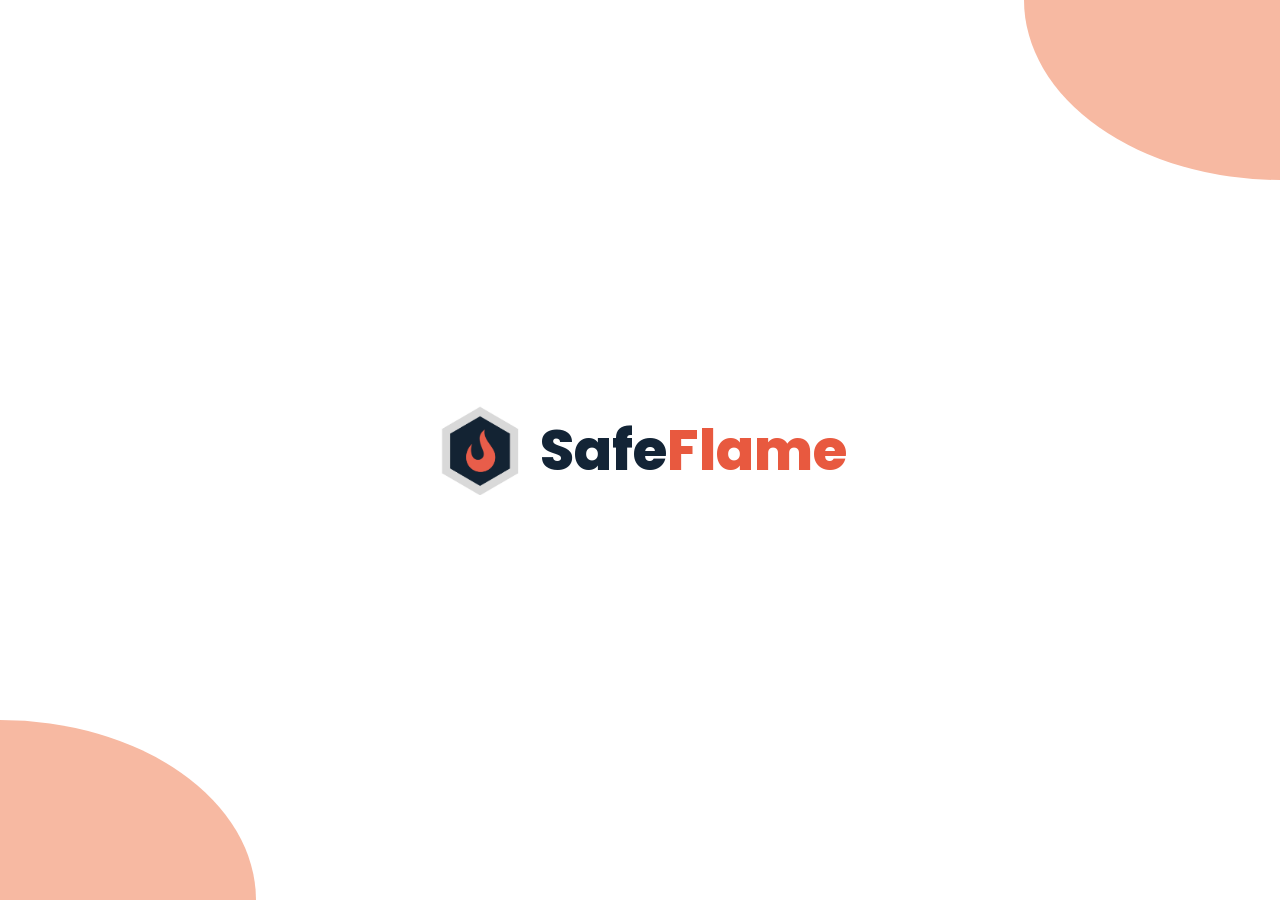
==== commit 3b830d9f: "Add card borders/hover animation and switch font to Poppins" ====
--- a/index.html
+++ b/index.html
@@ -7,7 +7,8 @@
   <meta name="description" content="SafeFlame watches your home 24/7 and alerts your phone the instant it senses a gas leak — safety that never sleeps.">
   <link rel="icon" href="assets/images/logo-icon.png" type="image/png">
   <link rel="preconnect" href="https://fonts.googleapis.com">
-  <link href="https://fonts.googleapis.com/css2?family=Inter:wght@400;500;600;700;800&display=swap" rel="stylesheet">
+  <link rel="preconnect" href="https://fonts.gstatic.com" crossorigin>
+  <link href="https://fonts.googleapis.com/css2?family=Poppins:wght@400;500;600;700;800&display=swap" rel="stylesheet">
   <link rel="stylesheet" href="assets/css/splash.css">
 </head>
 <body>
--- a/assets/css/splash.css
+++ b/assets/css/splash.css
@@ -7,7 +7,7 @@
 html, body {
   margin: 0;
   height: 100%;
-  font-family: 'Inter', ui-sans-serif, system-ui, sans-serif;
+  font-family: 'Poppins', ui-sans-serif, system-ui, sans-serif;
 }
 
 /* From Uiverse.io — full-screen card reveal effect (recolored to a light
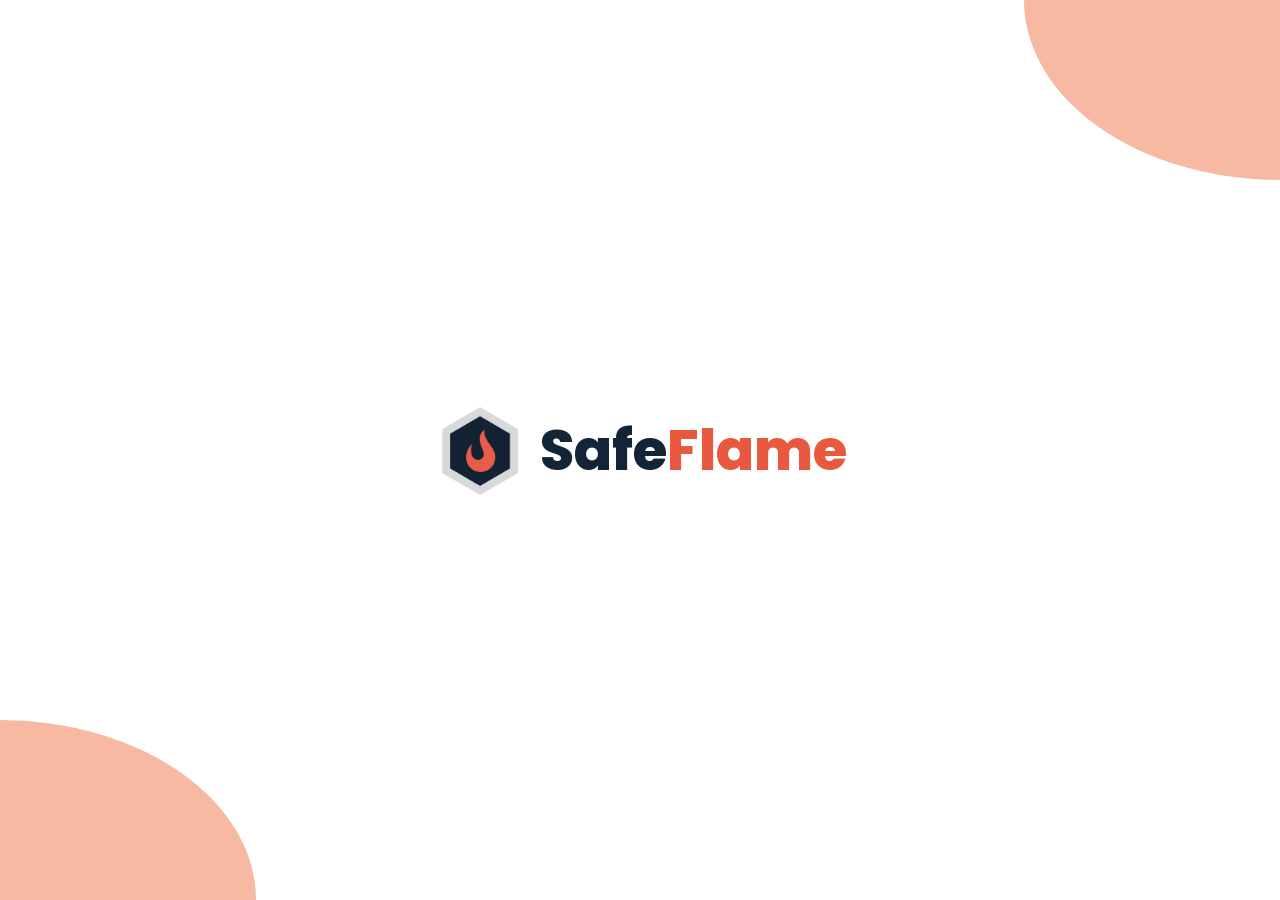
==== commit 6e5be603: "Redesign homepage hero" ====
--- a/index.html
+++ b/index.html
@@ -5,7 +5,7 @@
   <meta name="viewport" content="width=device-width, initial-scale=1.0">
   <title>SafeFlame | Safety That Never Sleeps</title>
   <meta name="description" content="SafeFlame watches your home 24/7 and alerts your phone the instant it senses a gas leak — safety that never sleeps.">
-  <link rel="icon" href="assets/images/logo-icon.png" type="image/png">
+  <link rel="icon" href="file:///C:/Users/ASUS/Desktop/SafeFlame/assets/images/logo-trans.png" type="image/png">
   <link rel="preconnect" href="https://fonts.googleapis.com">
   <link rel="preconnect" href="https://fonts.gstatic.com" crossorigin>
   <link href="https://fonts.googleapis.com/css2?family=Poppins:wght@400;500;600;700;800&display=swap" rel="stylesheet">
@@ -14,9 +14,9 @@
 <body>
   <a href="home.html" class="card" aria-label="Enter SafeFlame — Safety That Never Sleeps">
     <span class="card-brand">
-      <img src="assets/images/logo-icon.png" alt="" class="card-logo">
+      <img src="assets/images/logo-trans.png" alt="" class="card-logo">
       <span class="card-wordmark">Safe<span>Flame</span></span>
     </span>
   </a>
 </body>
-</html>
+</html>
